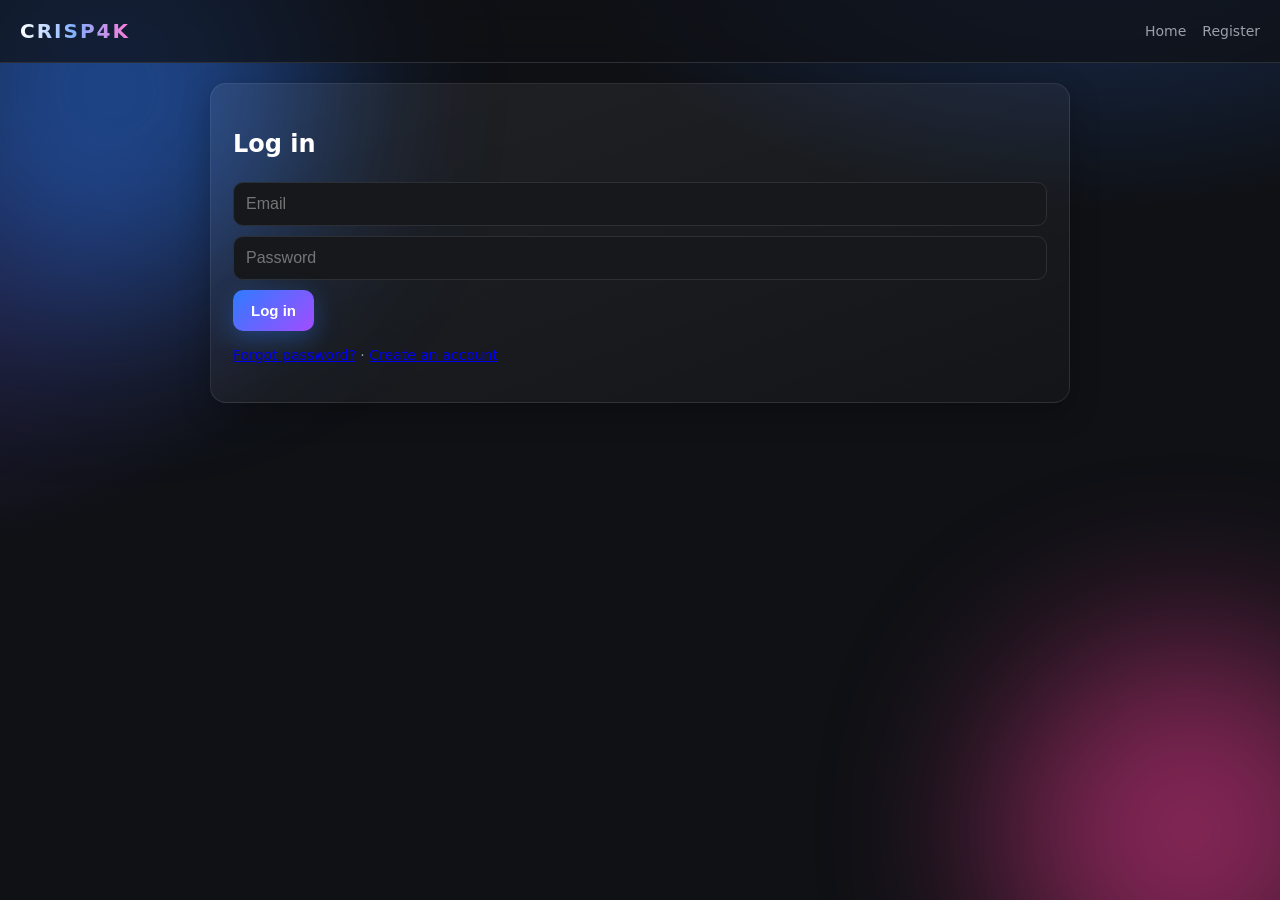
==== web/history.html @ 46bd8762 "Deploy-ready" ====
<!DOCTYPE html>
<html lang="en">
<head>
<meta charset="UTF-8">
<meta name="viewport" content="width=device-width, initial-scale=1">
<title>CRISP4K - History</title>
<link rel="stylesheet" href="style.css">
<link rel="stylesheet" href="theme.css">
<link rel="stylesheet" href="theme2.css?v=8">
</head>
<body>
<header class="nav">
  <div class="logo">CRISP<span>4K</span></div>
  <nav><a href="index.html">Home</a></nav>
</header>
<main>
  <h2>Your enhancements</h2>
  <p id="note" class="muted">Loading...</p>
  <div id="list"></div>
</main>
<script src="config.js"></script>
<script src="refresh.js?v=1"></script>
<script src="history.js?v=6"></script>
</body>
</html>
---- web/style.css ----
:root{--bg:#16181b;--card:#1f2226;--line:#2c3036;--text:#fff;--mute:#9aa0a8;--blue:#2f7bff}
*{box-sizing:border-box}
body{margin:0;background:var(--bg);color:var(--text);font-family:system-ui,sans-serif;line-height:1.5}
.nav{display:flex;justify-content:space-between;align-items:center;padding:16px 20px;border-bottom:1px solid var(--line)}
.logo{font-weight:800;letter-spacing:2px}
.logo span{color:var(--blue)}
.nav a{color:var(--mute);text-decoration:none;margin-left:16px;font-size:14px}
main{max-width:900px;margin:0 auto;padding:0 20px}
.hero{padding:56px 0 40px;text-align:center}
.tag{color:var(--blue);font-size:13px;letter-spacing:2px;text-transform:uppercase}
h1{font-size:clamp(34px,8vw,60px);margin:8px 0}
.sub{color:var(--mute);max-width:560px;margin:0 auto 28px}
.btn{display:inline-block;background:var(--blue);color:#fff;padding:14px 28px;border-radius:12px;text-decoration:none;font-weight:600}
.card{background:var(--card);border:1px solid var(--line);border-radius:16px;padding:22px;margin:20px 0}
.grid{display:grid;grid-template-columns:repeat(auto-fit,minmax(220px,1fr));gap:16px}
.grid .card{margin:0}
.muted{color:var(--mute);font-size:14px}
#preview{max-width:100%;border-radius:12px;margin-top:12px}
input[type=file]{color:var(--mute);margin-top:8px}
footer{text-align:center;color:var(--mute);padding:32px;font-size:13px}
.compare{position:relative;margin-top:16px;border-radius:12px;overflow:hidden;user-select:none;touch-action:none}
.compare img{display:block;width:100%}
.compare .top{position:absolute;inset:0;overflow:hidden;width:50%}
.compare .top img{width:var(--w,100%);max-width:none}
.compare .bar{position:absolute;top:0;bottom:0;left:50%;width:3px;background:#fff;transform:translateX(-50%)}
.compare .knob{position:absolute;top:50%;left:50%;width:36px;height:36px;border-radius:50%;background:#fff;color:#16181b;display:flex;align-items:center;justify-content:center;transform:translate(-50%,-50%);font-size:14px;font-weight:700}
.compare .lbl{position:absolute;top:10px;padding:4px 10px;border-radius:8px;background:rgba(0,0,0,.6);font-size:11px;letter-spacing:1px}
.compare .l1{left:10px}.compare .l2{right:10px}
.demo{color:#ffb020;font-size:12px;margin-top:8px}
input[type=email],input[type=password]{display:block;width:100%;padding:12px;margin:10px 0;border-radius:10px;border:1px solid var(--line);background:#16181b;color:#fff;font-size:16px}
.row{display:flex;gap:10px;flex-wrap:wrap}
button{background:var(--blue);color:#fff;border:0;border-radius:10px;padding:12px 18px;font-size:15px;font-weight:600}
#btn-logout{background:#2c3036}
---- web/theme.css ----
body{background:radial-gradient(900px 500px at 85% -10%,rgba(47,123,255,.28),transparent 60%),radial-gradient(700px 400px at -10% 35%,rgba(120,90,255,.18),transparent 60%),#0f1115;background-attachment:fixed}
.nav{background:rgba(15,17,21,.7);backdrop-filter:blur(10px);position:sticky;top:0;z-index:5}
h1{background:linear-gradient(90deg,#fff,#9fc3ff 60%,#2f7bff);-webkit-background-clip:text;background-clip:text;color:transparent}
.btn,button{background:linear-gradient(135deg,#2f7bff,#6a5cff);box-shadow:0 8px 24px rgba(47,123,255,.35);transition:transform .2s}
.btn:active,button:active{transform:scale(.97)}
.card{background:linear-gradient(160deg,rgba(255,255,255,.07),rgba(255,255,255,.02));border:1px solid rgba(255,255,255,.09);box-shadow:0 10px 30px rgba(0,0,0,.25)}
.grid .card::before{content:"";display:block;height:3px;width:44px;border-radius:3px;background:linear-gradient(90deg,#2f7bff,#6a5cff);margin-bottom:12px}
.grid .card:hover{border-color:#2f7bff;box-shadow:0 0 24px rgba(47,123,255,.25)}
.vf{display:block;width:min(260px,70%);margin:0 auto 22px;filter:drop-shadow(0 0 22px rgba(47,123,255,.45))}
.vf .scan{animation:scan 3s ease-in-out infinite}
@keyframes scan{0%,100%{transform:translateY(0)}50%{transform:translateY(96px)}}
.strip{display:flex;justify-content:center;gap:10px;flex-wrap:wrap;margin-top:26px}
.strip span{font-size:12px;color:#cfd6df;border:1px solid rgba(255,255,255,.12);border-radius:999px;padding:6px 14px;background:rgba(255,255,255,.04)}
.thread{display:flex;flex-direction:column;gap:14px;margin:20px 0}
.msg{border-radius:18px;padding:10px;border:1px solid rgba(255,255,255,.09)}
.msg.user{align-self:flex-end;max-width:60%;background:linear-gradient(135deg,rgba(47,123,255,.3),rgba(106,92,255,.25))}
.msg.user img{width:100px;max-width:100%;border-radius:10px;display:block}
.msg.user p{margin:8px 0 0;font-size:12px;letter-spacing:1px}
.msg.bot{align-self:stretch;background:rgba(255,255,255,.05)}
.dots i{display:inline-block;width:6px;height:6px;margin-left:4px;border-radius:50%;background:#2f7bff;animation:blink 1.2s infinite}
.dots i:nth-child(2){animation-delay:.2s}.dots i:nth-child(3){animation-delay:.4s}
@keyframes blink{0%,80%,100%{opacity:.2}40%{opacity:1}}
.hist img{width:100%;border-radius:12px;margin-bottom:10px}
.hist p{margin:4px 0}
#authlinks{display:inline-flex;align-items:center;gap:12px;margin-left:16px}
#authlinks a{margin-left:0}

body{padding-bottom:150px}
.composer{position:fixed;left:0;right:0;bottom:0;z-index:10;padding:8px 12px calc(10px + env(safe-area-inset-bottom));background:linear-gradient(transparent,#0f1115 35%)}
.composer .bar{max-width:900px;margin:0 auto;display:flex;align-items:center;gap:10px;padding:8px;border-radius:28px;background:rgba(31,34,38,.92);backdrop-filter:blur(12px);border:1px solid rgba(255,255,255,.12);box-shadow:0 10px 30px rgba(0,0,0,.45)}
.plus{width:44px;height:44px;border-radius:50%;display:flex;align-items:center;justify-content:center;font-size:26px;background:linear-gradient(135deg,#2f7bff,#6a5cff);cursor:pointer;flex:none}
.hint{flex:1;color:var(--mute);font-size:14px}
.composer select{background:#16181b;color:#fff;border:1px solid var(--line);border-radius:14px;padding:10px;font-size:14px}
.composer #msg{margin:0 0 6px;text-align:center}
#preview{display:none !important}
---- web/theme2.css ----
body::before,body::after{content:"";position:fixed;z-index:-1;border-radius:50%;filter:blur(90px);opacity:.5;pointer-events:none}
body::before{width:420px;height:420px;background:#2f7bff;top:-120px;left:-100px;animation:d1 14s ease-in-out infinite alternate}
body::after{width:380px;height:380px;background:#ff3d9a;bottom:-120px;right:-100px;animation:d2 17s ease-in-out infinite alternate}
@keyframes d1{to{transform:translate(120px,160px) scale(1.2)}}
@keyframes d2{to{transform:translate(-140px,-120px) scale(1.15)}}
.logo{background:linear-gradient(90deg,#fff,#7fb0ff,#ff7ad9);-webkit-background-clip:text;background-clip:text;color:transparent;font-size:20px}
.logo span{color:inherit}
h1{background:linear-gradient(90deg,#fff,#7fb0ff,#ff7ad9,#7fb0ff,#fff);background-size:250% 100%;-webkit-background-clip:text;background-clip:text;color:transparent;animation:shine 6s linear infinite}
@keyframes shine{to{background-position:250% 0}}
.tag{color:#7fb0ff;letter-spacing:3px;font-weight:700}
.vf{width:min(320px,80%)}
.btn,button{background:linear-gradient(135deg,#2f7bff,#a24dff,#ff3d9a);background-size:200% 200%;animation:pulse 2.4s infinite,flow 6s ease infinite}
.btn{font-size:17px;padding:16px 34px;border-radius:999px}
@keyframes pulse{0%{box-shadow:0 0 0 0 rgba(47,123,255,.55)}70%{box-shadow:0 0 0 18px rgba(47,123,255,0)}100%{box-shadow:0 0 0 0 rgba(47,123,255,0)}}
@keyframes flow{50%{background-position:100% 50%}}
.card{transition:transform .25s,border-color .25s}
.card:hover{transform:translateY(-4px)}
.grid .card:nth-child(1)::before{background:linear-gradient(90deg,#2f7bff,#35d0ff)}
.grid .card:nth-child(2)::before{background:linear-gradient(90deg,#a24dff,#ff7ad9)}
.grid .card:nth-child(3)::before{background:linear-gradient(90deg,#ff3d9a,#ffb020)}
.strip span{animation:bob 3s ease-in-out infinite}
.strip span:nth-child(2){animation-delay:.4s}.strip span:nth-child(3){animation-delay:.8s}
@keyframes bob{50%{transform:translateY(-5px)}}
.marquee{overflow:hidden;white-space:nowrap;margin:30px -20px 0;border-block:1px solid rgba(255,255,255,.1);padding:10px 0;background:rgba(255,255,255,.03)}
.marquee span{display:inline-block;padding-left:100%;animation:scroll 20s linear infinite;font-weight:800;letter-spacing:3px;color:#9fc3ff}
@keyframes scroll{to{transform:translateX(-100%)}}
.msg{animation:pop .35s ease-out}
@keyframes pop{from{opacity:0;transform:translateY(14px) scale(.97)}}
body{padding-bottom:200px}
.composer .bar{padding:12px;gap:14px;border-radius:36px;border:2px solid transparent;background:linear-gradient(rgba(24,26,30,.96),rgba(24,26,30,.96)) padding-box,linear-gradient(90deg,#2f7bff,#ff3d9a,#ffb020,#2f7bff) border-box;background-size:100% 100%,300% 100%;animation:ring 5s linear infinite}
@keyframes ring{to{background-position:0 0,300% 0}}
.plus{width:66px;height:66px;font-size:36px;animation:pulse 2.4s infinite}
.hint{font-size:17px;color:#fff;font-weight:600}
.composer select{font-size:16px;padding:14px 12px}
@media (prefers-reduced-motion:reduce){*{animation:none!important}}
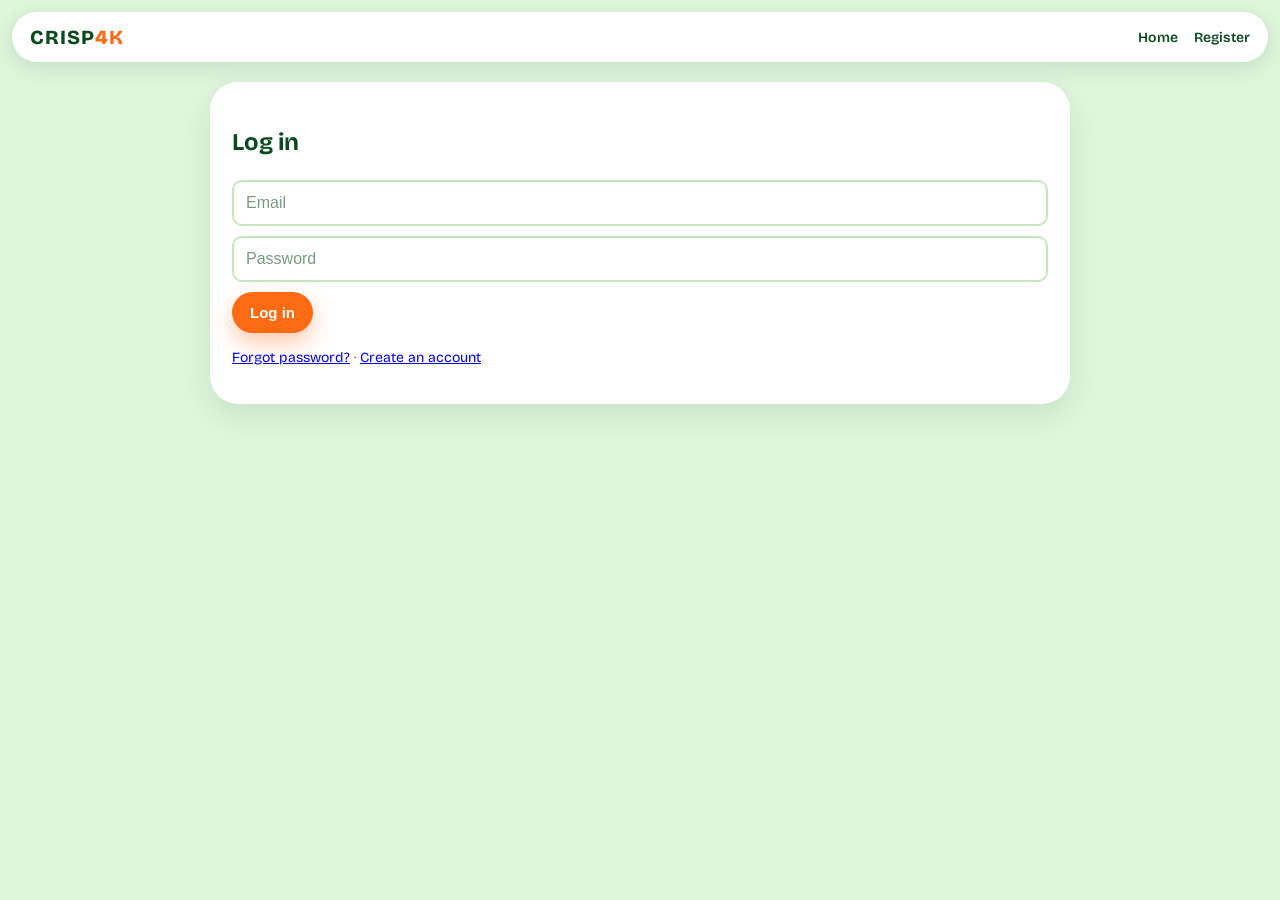
==== commit 30c65fa8: "Add fun touches: confetti, reveal sweep, share, drag and drop" ====
--- a/web/history.html
+++ b/web/history.html
@@ -7,6 +7,7 @@
 <link rel="stylesheet" href="style.css">
 <link rel="stylesheet" href="theme.css">
 <link rel="stylesheet" href="theme2.css?v=8">
+<link rel="stylesheet" href="theme3.css?v=1">
 </head>
 <body>
 <header class="nav">
@@ -20,6 +21,6 @@
 </main>
 <script src="config.js"></script>
 <script src="refresh.js?v=1"></script>
-<script src="history.js?v=6"></script>
+<script src="history.js?v=9"></script>
 </body>
 </html>
--- a/web/theme.css
+++ b/web/theme.css
@@ -33,3 +33,6 @@
 .composer select{background:#16181b;color:#fff;border:1px solid var(--line);border-radius:14px;padding:10px;font-size:14px}
 .composer #msg{margin:0 0 6px;text-align:center}
 #preview{display:none !important}
+
+.notes{margin:8px 0 0;padding-left:18px;font-size:13px;color:var(--mute)}
+.notes li{margin:3px 0}
--- a/web/theme3.css
+++ b/web/theme3.css
@@ -0,0 +1,53 @@
+@import url("https://fonts.googleapis.com/css2?family=Bricolage+Grotesque:opsz,wght@12..96,500;12..96,800&display=swap");
+:root{--bg:#dff5dc;--card:#fff;--line:#c6e6c0;--text:#0b3d1a;--mute:#4d7058;--blue:#ff6a13;--g1:#0b4a1f;--g2:#a6e3a1;--or:#ff6a13}
+body{background:#dff5dc;color:var(--text);font-family:"Bricolage Grotesque",system-ui,sans-serif}
+body::before,body::after{display:none}
+.nav{background:#fff;border:0;border-radius:999px;margin:12px;padding:10px 18px;top:10px;backdrop-filter:none;box-shadow:0 6px 20px rgba(11,74,31,.12)}
+.nav a{color:var(--g1);font-weight:600}
+.logo{background:none;-webkit-text-fill-color:var(--g1);color:var(--g1);font-weight:800;letter-spacing:1px}
+.logo span{-webkit-text-fill-color:var(--or);color:var(--or)}
+h1{background:none;-webkit-text-fill-color:var(--g1);color:var(--g1);animation:none;font-weight:800;font-size:clamp(42px,12vw,80px);line-height:.95;letter-spacing:-.035em;margin:10px 0 14px}
+.tag{color:var(--or);font-weight:700;letter-spacing:2px}
+.sub{color:#3d6b4a;font-size:17px}
+.vf{filter:drop-shadow(0 14px 24px rgba(11,74,31,.3))}
+.btn,button{background:var(--or);color:#fff;border-radius:999px;font-weight:700;animation:orp 2.4s infinite;box-shadow:0 10px 22px rgba(255,106,19,.35)}
+.btn::after{content:"\2192";display:inline-grid;place-items:center;width:28px;height:28px;margin-left:12px;border-radius:50%;background:#fff;color:var(--or)}
+@keyframes orp{0%{box-shadow:0 0 0 0 rgba(255,106,19,.5)}70%{box-shadow:0 0 0 16px rgba(255,106,19,0)}100%{box-shadow:0 0 0 0 rgba(255,106,19,0)}}
+#btn-logout{background:var(--g1)}
+.card{background:#fff;border:0;border-radius:28px;color:var(--text);box-shadow:0 12px 30px rgba(11,74,31,.1)}
+.card h2,.card h3{color:var(--g1)}
+.muted{color:var(--mute)}
+.grid .card::before{display:none}
+.grid .card h3{font-size:26px;margin:0 0 6px}
+.grid .card:nth-child(1){background:var(--g2)}
+.grid .card:nth-child(2){background:var(--g1)}
+.grid .card:nth-child(2) h3{color:#fff}
+.grid .card:nth-child(2) .muted{color:#bfe8c6}
+.grid .card:nth-child(3){background:#ffd9b8}
+.strip{display:none}
+.stats{display:grid;grid-template-columns:repeat(3,1fr);gap:10px;margin-top:28px}
+.stats div{border-radius:22px;padding:16px 12px;text-align:left}
+.stats b{display:block;font-size:34px;line-height:1;color:var(--g1)}
+.stats span{display:block;margin-top:6px;font-size:12px;line-height:1.3;color:#3d6b4a}
+.stats div:nth-child(1){background:var(--g2)}
+.stats div:nth-child(2){background:var(--g1)}
+.stats div:nth-child(2) b,.stats div:nth-child(2) span{color:#fff}
+.stats div:nth-child(3){background:#ffd9b8}
+.marquee{background:var(--g1);border:0}
+.marquee span{color:var(--g2)}
+.msg{border:0;box-shadow:0 6px 16px rgba(11,74,31,.1)}
+.msg.user{background:var(--g1);color:#fff}
+.msg.bot{background:#fff}
+.dots i{background:var(--or)}
+.compare .lbl{background:rgba(11,74,31,.8);color:#fff}
+.composer{background:linear-gradient(transparent,#dff5dc 40%)}
+.composer .bar{background:linear-gradient(#fff,#fff) padding-box,linear-gradient(90deg,#0b4a1f,#ff6a13,#a6e3a1,#0b4a1f) border-box;background-size:100% 100%,300% 100%;box-shadow:0 12px 30px rgba(11,74,31,.2)}
+.hint{color:var(--g1)}
+.plus{background:var(--or);color:#fff}
+.composer select{background:#eef9ec;color:var(--g1);border:1px solid var(--line)}
+input[type=email],input[type=password]{background:#fff;color:var(--g1);border:2px solid var(--line)}
+input::placeholder{color:#7a9a82}
+.hist p{color:var(--g1)}
+.notes{color:var(--mute)}
+footer{color:var(--mute)}
+footer a{color:var(--g1)!important}
